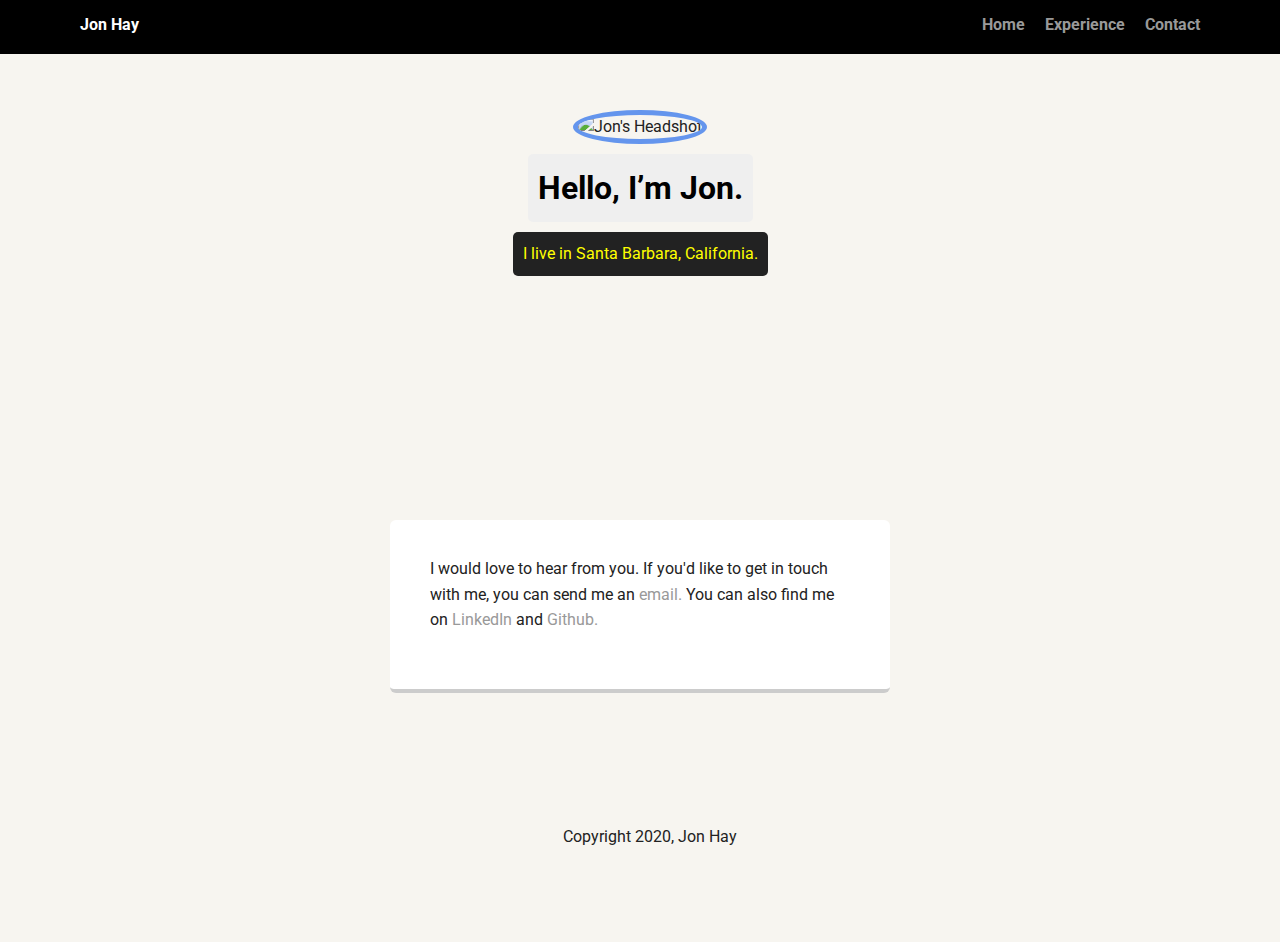
==== contact.html @ fb074ca7 "Created new Contact page and added links." ====
<!doctype html>
<html lang="en">
<head>
  <meta charset="utf-8">
  <title>Jon Hay's Profile</title>
  <meta name="viewport" content="width=device-width, initial-scale=1.0">
  <link rel="stylesheet" href="styles.css">
  <link href="https://fonts.googleapis.com/css?family=Muli%7CRoboto:400,300,500,700,900" rel="stylesheet"></head>
  <body>

    <nav class="main-nav">
        <ul class="nav">
          <li class="name">Jon Hay</li>
          <li><a href="index.html">Home</a></li>
          <li><a href="experience.html">Experience</a></li>
          <li><a href="contact.html">Contact</a></li>
        </ul>
    </nav>

    <header>
      <img src="images/headshot.png" alt="Jon's Headshot" class="profile-image">
      <h1 class="tag name">Hello, I’m Jon.</h1>
      <p class="tag location">I live in Santa Barbara, California.</p>
    </header>

    <main class="flex">
      <section class="card">
       <p>I would love to hear from you.  If you'd like to get in touch with me, you can send me an <a href="mailto:jonhayjr@gmail.com">email.</a>  
      You can also find me on <a href="https://www.linkedin.com/in/jonathanchay2/" target="_blank">LinkedIn</a> and <a href="https://github.com/jonhayjr" target="_blank">Github.</a></p>
      </section> 

    </main>
    <footer>
      <ul>
        <li><a href="https://www.linkedin.com/in/jonathanchay2/" class="social linkedin" target="_blank">LinkedIn</a></li>
        <li><a href="https://github.com/jonhayjr" class="social github" target="_blank">Github</a></li>
      </ul>
      <p class="copyright">Copyright 2020, Jon Hay</p>
    </footer>
  </body>
  </html>
---- styles.css ----
/* Global Layout Set-up */
* { 
  box-sizing: border-box;
}
  
body {
  margin: 0;
  padding: 0;
  text-align: center;
  font-family: 'Roboto', sans-serif;
  color: #222;
  background: #f7f5f0;
}
/* Link Styles */

a {
  text-decoration: none;
  color: #999;
}
a:hover {
  color: #6633ff;
}

/* Section Styles */

.main-nav {
  width: 100%;
  background: black;
  min-height: 30px;
  padding: 10px;
  position: fixed;
  text-align: center;
}
.nav {
  display: flex;
  justify-content: space-around;
  font-weight: 700;
  list-style-type: none;
  margin: 0 auto;
  padding: 0;
}

.nav .name {
    display: block;
    margin-right: auto;
    color: white;
}
.nav li {
  padding: 5px 10px 10px 10px;
}
.nav a {
  transition: all .5s;
}
.nav a:hover {
  color: white
}

header {
  text-align: center;
  background: url('images/SantaBarbara.jpg') no-repeat top center ;
  background-size: cover;
  overflow: hidden;
  padding-top: 60px;
}
header {
  line-height: 1.5;
}
header .profile-image {
  margin-top: 50px;
  width: 150px;
  height: 150px;
  border-radius: 50%;
  border: 5px solid #6495ED;
  transition: all .5s;
}
header .profile-image:hover {
  transform: scale(1.2) rotate(5deg);
}
.tag {
  background-color: #efefef;
  color: black;
  padding: 10px;
  border-radius: 5px;
  display: table;
  margin: 10px auto;
} 
.location {
  background-color: #222;
  color: yellow;
}
.card {
  margin: 30px;
  padding: 20px 40px 40px;
  max-width: 500px;
  text-align: left;
  background: #fff;
  border-bottom: 4px solid #ccc;
  border-radius: 6px;
  transition: all .5s;
}
.card:hover {
  border-color: #ff99ff;
}

ul.skills {
  padding: 0;
  text-align: center;
}

.skills li {
  border-radius: 6px;
  display: inline-block;
  background: #ff9904;
  color: white;
  padding: 5px 10px;
  margin: 2px;
}

.skills li:nth-child(odd) {
  background: #0399ff;
}

footer {
  width: 100%;
  min-height: 30px;
  padding: 20px 0 40px 20px;
}

footer .copyright {
  top: -8px;
  font-size: .75em;
}

footer ul {
  list-style-type: none;
  margin: 0;
  padding: 0;
}

footer ul li {
  display: inline-block;
}

a.social {
  display: inline-block;
  text-indent: -9999px;
  margin-left: 5px;
  width: 30px;
  height: 30px;
  background-size: 30px 30px;
  opacity: .4;
  transition: all .5s;
}
a.twitter {
  background-image: url(images/twitter.svg);
}
a.linkedin {
  background-image: url(images/linkedin.svg);
}
a.github {
  background-image: url(images/github.svg);
}
a.social:hover {
  opacity: 1;
}
.clearfix {
  clear: both;
}

/* Styles for larger screens */
@media screen and (min-width: 720px) {
  
  .flex {
      display: -ms-flexbox;      /* TWEENER - IE 10 */
      display: flex; 
      max-width: 1200px;
      -ms-flex-pack: distribute;
      justify-content: space-around;
      margin: 0 auto;
  }

  header {
    min-height: 470px;
  }

  .nav {
    max-width: 1200px;
    padding: 0 30px;
  }


  main {
    padding-top: 20px;
  }

  main p {
    line-height: 1.6em;
  }

  footer {
    font-size: 1.3em;
    max-width: 1200px;
    margin: 40px auto;
  }

}
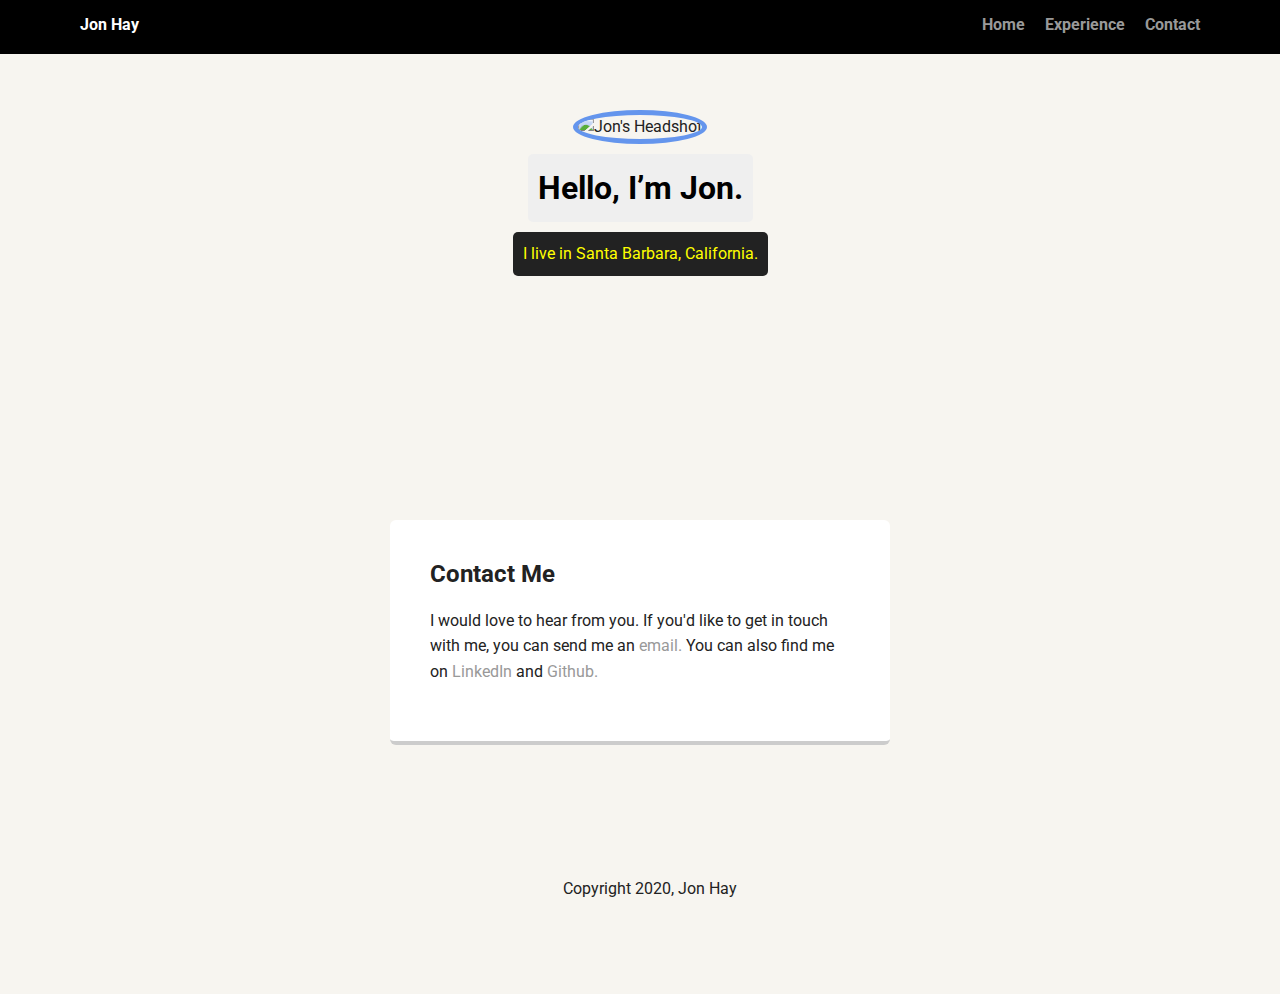
==== commit f65ce6b3: "Updated title for contact.html page" ====
--- a/contact.html
+++ b/contact.html
@@ -2,7 +2,7 @@
 <html lang="en">
 <head>
   <meta charset="utf-8">
-  <title>Jon Hay's Profile</title>
+  <title>Jon Hay | Contact</title>
   <meta name="viewport" content="width=device-width, initial-scale=1.0">
   <link rel="stylesheet" href="styles.css">
   <link href="https://fonts.googleapis.com/css?family=Muli%7CRoboto:400,300,500,700,900" rel="stylesheet"></head>
@@ -18,13 +18,14 @@
     </nav>
 
     <header>
-      <img src="images/headshot.png" alt="Jon's Headshot" class="profile-image">
+      <img src="images/rsz_jonheadshot.jpg" alt="Jon's Headshot" class="profile-image">
       <h1 class="tag name">Hello, I’m Jon.</h1>
       <p class="tag location">I live in Santa Barbara, California.</p>
     </header>
 
     <main class="flex">
       <section class="card">
+        <h2>Contact Me</h2>
        <p>I would love to hear from you.  If you'd like to get in touch with me, you can send me an <a href="mailto:jonhayjr@gmail.com">email.</a>  
       You can also find me on <a href="https://www.linkedin.com/in/jonathanchay2/" target="_blank">LinkedIn</a> and <a href="https://github.com/jonhayjr" target="_blank">Github.</a></p>
       </section> 
--- a/styles.css
+++ b/styles.css
@@ -73,8 +73,17 @@
   border: 5px solid #6495ED;
   transition: all .5s;
 }
+
 header .profile-image:hover {
   transform: scale(1.2) rotate(5deg);
+}
+
+.page-image {
+  margin-top: 20px;
+  width: 400px;
+  height: 250px;
+  border: 5px solid black;
+  transition: all .5s;
 }
 .tag {
   background-color: #efefef;
